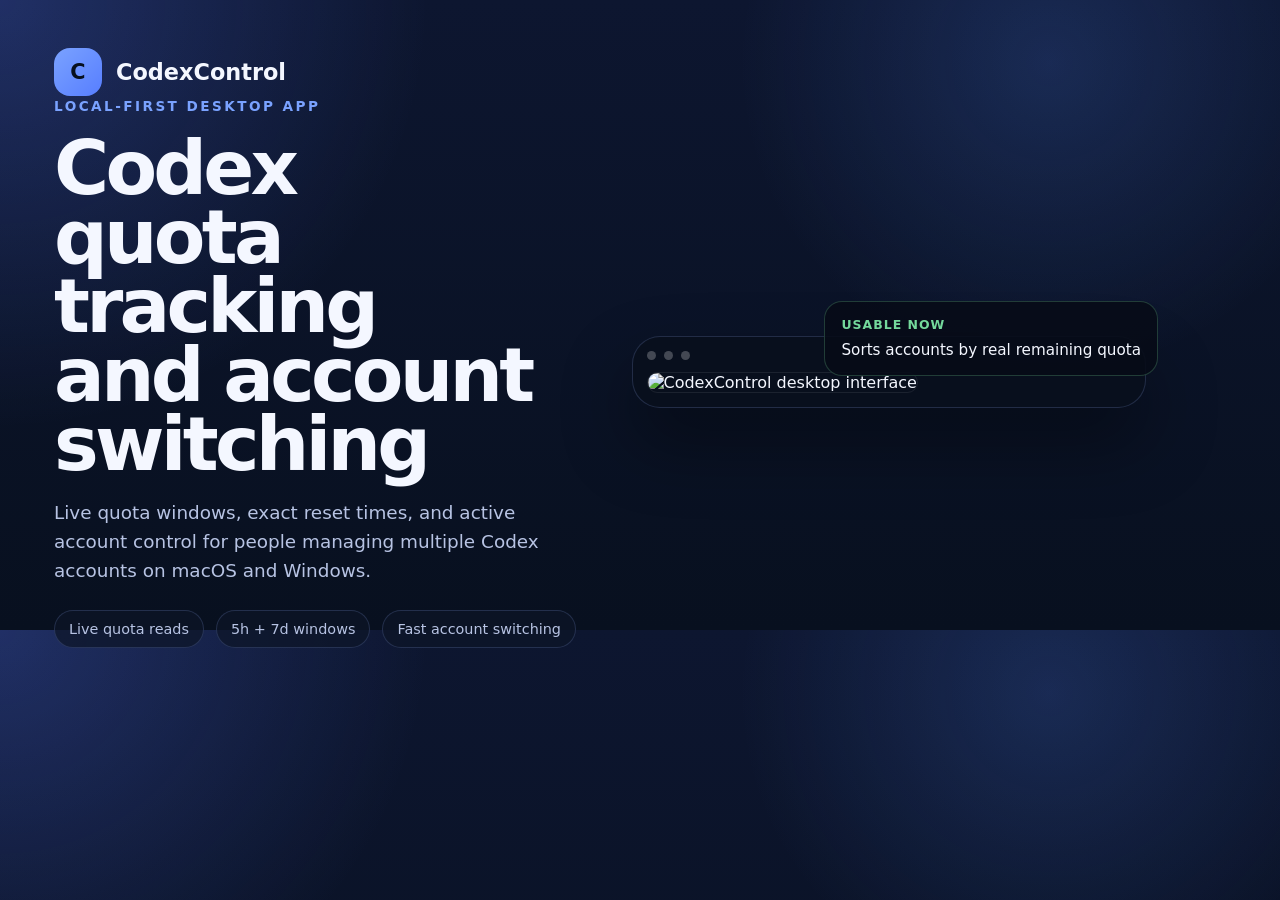
==== site/og-card.html @ 376be857 "Add Cloudflare Pages website" ====
<!doctype html>
<html lang="en">
  <head>
    <meta charset="utf-8">
    <meta name="viewport" content="width=1200, initial-scale=1">
    <title>CodexControl OG</title>
    <style>
      :root {
        color-scheme: dark;
        --bg: #07101f;
        --stroke: rgba(151, 177, 255, 0.18);
        --text: #f4f7ff;
        --text-soft: #b7c3e3;
        --blue: #7aa2ff;
        --blue-strong: #577eff;
      }
      * { box-sizing: border-box; }
      body {
        margin: 0;
        width: 1200px;
        height: 630px;
        overflow: hidden;
        font-family: Inter, ui-sans-serif, system-ui, -apple-system, BlinkMacSystemFont, "Segoe UI", sans-serif;
        color: var(--text);
        background:
          radial-gradient(circle at top left, rgba(88, 121, 255, 0.26), transparent 30%),
          radial-gradient(circle at 82% 10%, rgba(83, 138, 255, 0.18), transparent 26%),
          linear-gradient(180deg, #0d1630 0%, #08101f 100%);
      }
      .frame {
        position: relative;
        width: 1200px;
        height: 630px;
        padding: 48px 54px;
      }
      .mark {
        display: inline-grid;
        place-items: center;
        width: 48px;
        height: 48px;
        border-radius: 16px;
        background: linear-gradient(135deg, var(--blue), var(--blue-strong));
        color: #07101f;
        font-weight: 800;
        font-size: 1.3rem;
      }
      .brand {
        display: flex;
        align-items: center;
        gap: 14px;
        font-size: 1.4rem;
        font-weight: 700;
      }
      .hero {
        display: grid;
        grid-template-columns: 1.02fr 0.98fr;
        gap: 42px;
        align-items: center;
        height: calc(100% - 62px);
      }
      .eyebrow {
        margin: 0 0 16px;
        color: var(--blue);
        font-size: 0.85rem;
        letter-spacing: 0.18em;
        text-transform: uppercase;
        font-weight: 700;
      }
      h1 {
        margin: 0;
        max-width: 9.2ch;
        font-size: 4.7rem;
        line-height: 0.92;
        letter-spacing: -0.05em;
      }
      p {
        margin: 18px 0 0;
        max-width: 44ch;
        color: var(--text-soft);
        font-size: 1.15rem;
        line-height: 1.6;
      }
      .meta {
        display: flex;
        gap: 12px;
        margin-top: 24px;
        flex-wrap: wrap;
      }
      .pill {
        padding: 10px 14px;
        border: 1px solid var(--stroke);
        border-radius: 999px;
        background: rgba(13, 21, 40, 0.72);
        color: var(--text-soft);
        font-size: 0.9rem;
      }
      .visual {
        position: relative;
      }
      .window {
        padding: 14px;
        border: 1px solid var(--stroke);
        border-radius: 28px;
        background: rgba(9, 15, 29, 0.88);
        box-shadow: 0 34px 70px rgba(0, 0, 0, 0.38);
      }
      .dots {
        display: flex;
        gap: 8px;
        margin-bottom: 12px;
      }
      .dots span {
        width: 9px;
        height: 9px;
        border-radius: 999px;
        background: rgba(255, 255, 255, 0.24);
      }
      img {
        width: 100%;
        height: auto;
        border-radius: 22px;
        border: 1px solid rgba(255,255,255,0.08);
      }
      .float {
        position: absolute;
        right: -12px;
        bottom: 32px;
        padding: 14px 16px;
        border: 1px solid rgba(116, 217, 156, 0.24);
        border-radius: 18px;
        background: rgba(7, 12, 24, 0.9);
        font-size: 0.95rem;
        line-height: 1.45;
      }
      .float span {
        display: block;
        margin-bottom: 5px;
        color: #74d99c;
        font-size: 0.78rem;
        letter-spacing: 0.08em;
        text-transform: uppercase;
        font-weight: 700;
      }
    </style>
  </head>
  <body>
    <div class="frame">
      <div class="brand">
        <span class="mark">C</span>
        <span>CodexControl</span>
      </div>
      <div class="hero">
        <div>
          <p class="eyebrow">Local-first desktop app</p>
          <h1>Codex quota tracking and account switching</h1>
          <p>
            Live quota windows, exact reset times, and active account control for people
            managing multiple Codex accounts on macOS and Windows.
          </p>
          <div class="meta">
            <span class="pill">Live quota reads</span>
            <span class="pill">5h + 7d windows</span>
            <span class="pill">Fast account switching</span>
          </div>
        </div>
        <div class="visual">
          <div class="window">
            <div class="dots"><span></span><span></span><span></span></div>
            <img src="/assets/codexcontrol-demo-ui.png" alt="CodexControl desktop interface">
          </div>
          <div class="float">
            <span>Usable now</span>
            Sorts accounts by real remaining quota
          </div>
        </div>
      </div>
    </div>
  </body>
</html>
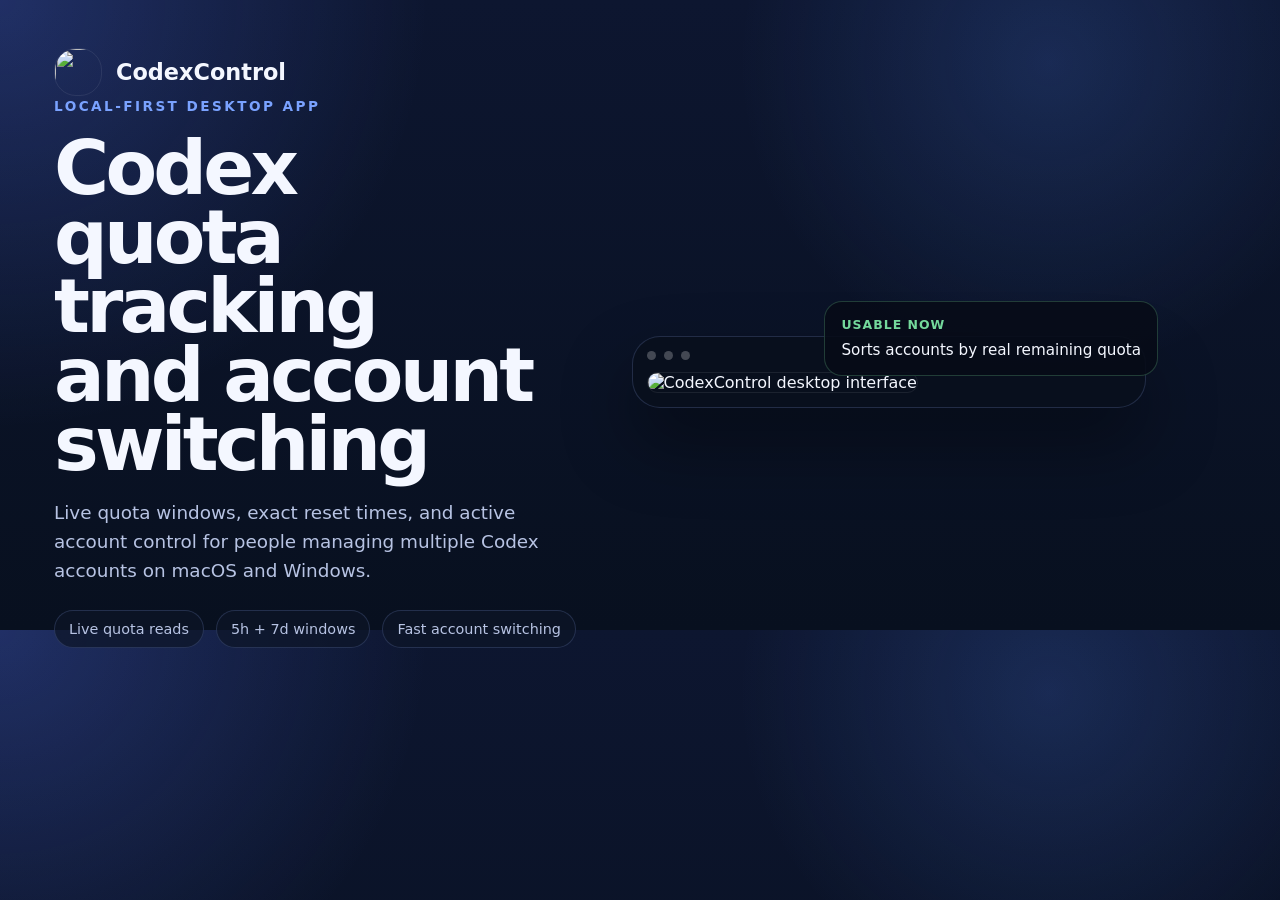
==== commit b27d1390: "Polish branding, release flow, and repository automation" ====
--- a/site/og-card.html
+++ b/site/og-card.html
@@ -34,15 +34,10 @@
         padding: 48px 54px;
       }
       .mark {
-        display: inline-grid;
-        place-items: center;
+        display: block;
         width: 48px;
         height: 48px;
-        border-radius: 16px;
-        background: linear-gradient(135deg, var(--blue), var(--blue-strong));
-        color: #07101f;
-        font-weight: 800;
-        font-size: 1.3rem;
+        flex: 0 0 auto;
       }
       .brand {
         display: flex;
@@ -146,7 +141,7 @@
   <body>
     <div class="frame">
       <div class="brand">
-        <span class="mark">C</span>
+        <img class="mark" src="/assets/codexcontrol-mark.svg" alt="">
         <span>CodexControl</span>
       </div>
       <div class="hero">
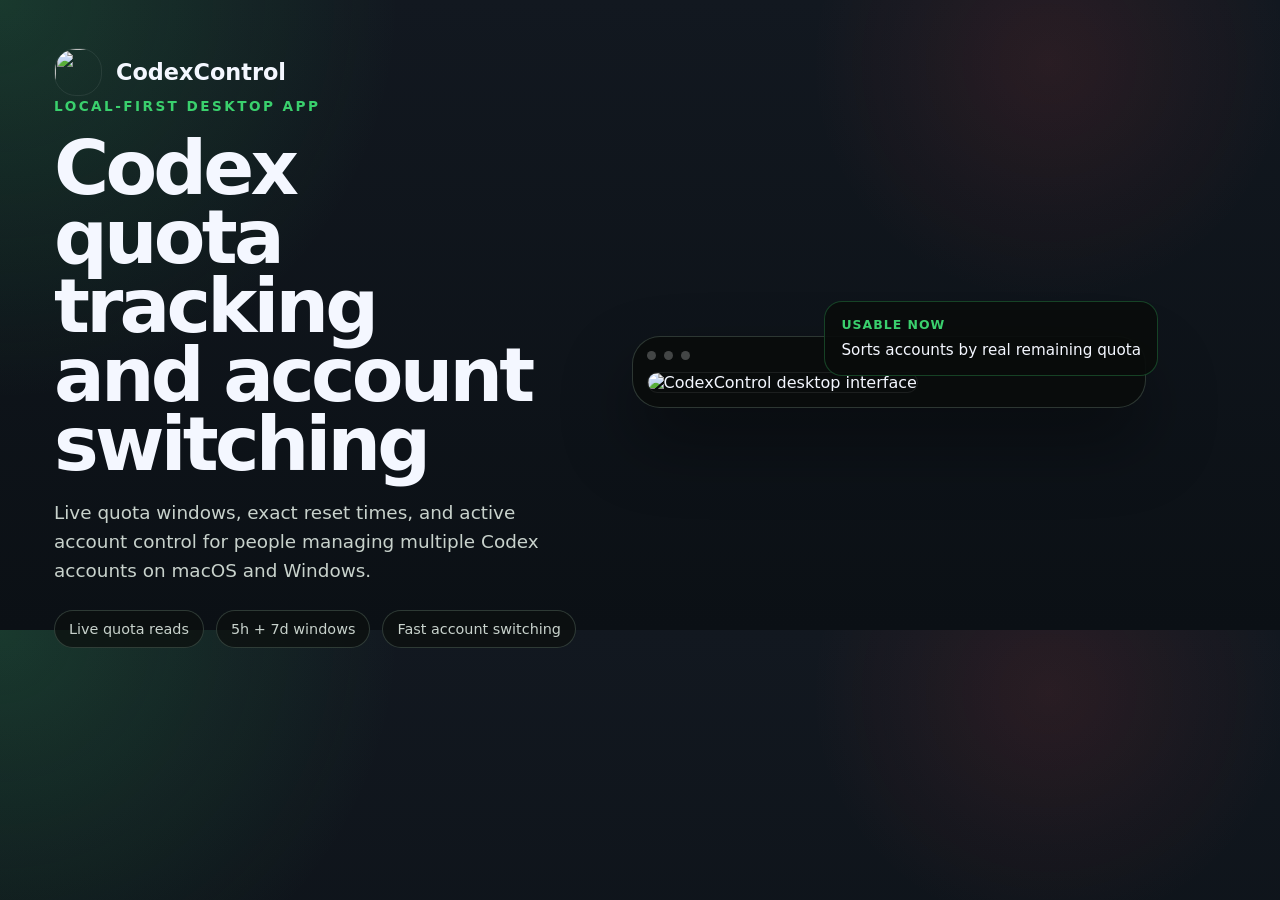
==== commit 739c1038: "Ship Sparkle updater and release pipeline" ====
--- a/site/og-card.html
+++ b/site/og-card.html
@@ -7,12 +7,11 @@
     <style>
       :root {
         color-scheme: dark;
-        --bg: #07101f;
-        --stroke: rgba(151, 177, 255, 0.18);
+        --bg: #0b1015;
+        --stroke: rgba(95, 117, 106, 0.42);
         --text: #f4f7ff;
-        --text-soft: #b7c3e3;
-        --blue: #7aa2ff;
-        --blue-strong: #577eff;
+        --text-soft: #c8d2cc;
+        --accent: #3ad06d;
       }
       * { box-sizing: border-box; }
       body {
@@ -23,9 +22,9 @@
         font-family: Inter, ui-sans-serif, system-ui, -apple-system, BlinkMacSystemFont, "Segoe UI", sans-serif;
         color: var(--text);
         background:
-          radial-gradient(circle at top left, rgba(88, 121, 255, 0.26), transparent 30%),
-          radial-gradient(circle at 82% 10%, rgba(83, 138, 255, 0.18), transparent 26%),
-          linear-gradient(180deg, #0d1630 0%, #08101f 100%);
+          radial-gradient(circle at top left, rgba(58, 208, 109, 0.18), transparent 28%),
+          radial-gradient(circle at 82% 10%, rgba(255, 74, 74, 0.1), transparent 20%),
+          linear-gradient(180deg, #121820 0%, #0b1015 100%);
       }
       .frame {
         position: relative;
@@ -55,7 +54,7 @@
       }
       .eyebrow {
         margin: 0 0 16px;
-        color: var(--blue);
+        color: var(--accent);
         font-size: 0.85rem;
         letter-spacing: 0.18em;
         text-transform: uppercase;
@@ -85,7 +84,7 @@
         padding: 10px 14px;
         border: 1px solid var(--stroke);
         border-radius: 999px;
-        background: rgba(13, 21, 40, 0.72);
+        background: rgba(12, 17, 15, 0.76);
         color: var(--text-soft);
         font-size: 0.9rem;
       }
@@ -96,7 +95,7 @@
         padding: 14px;
         border: 1px solid var(--stroke);
         border-radius: 28px;
-        background: rgba(9, 15, 29, 0.88);
+        background: rgba(9, 12, 11, 0.92);
         box-shadow: 0 34px 70px rgba(0, 0, 0, 0.38);
       }
       .dots {
@@ -121,16 +120,16 @@
         right: -12px;
         bottom: 32px;
         padding: 14px 16px;
-        border: 1px solid rgba(116, 217, 156, 0.24);
+        border: 1px solid rgba(58, 208, 109, 0.28);
         border-radius: 18px;
-        background: rgba(7, 12, 24, 0.9);
+        background: rgba(9, 12, 11, 0.92);
         font-size: 0.95rem;
         line-height: 1.45;
       }
       .float span {
         display: block;
         margin-bottom: 5px;
-        color: #74d99c;
+        color: var(--accent);
         font-size: 0.78rem;
         letter-spacing: 0.08em;
         text-transform: uppercase;
